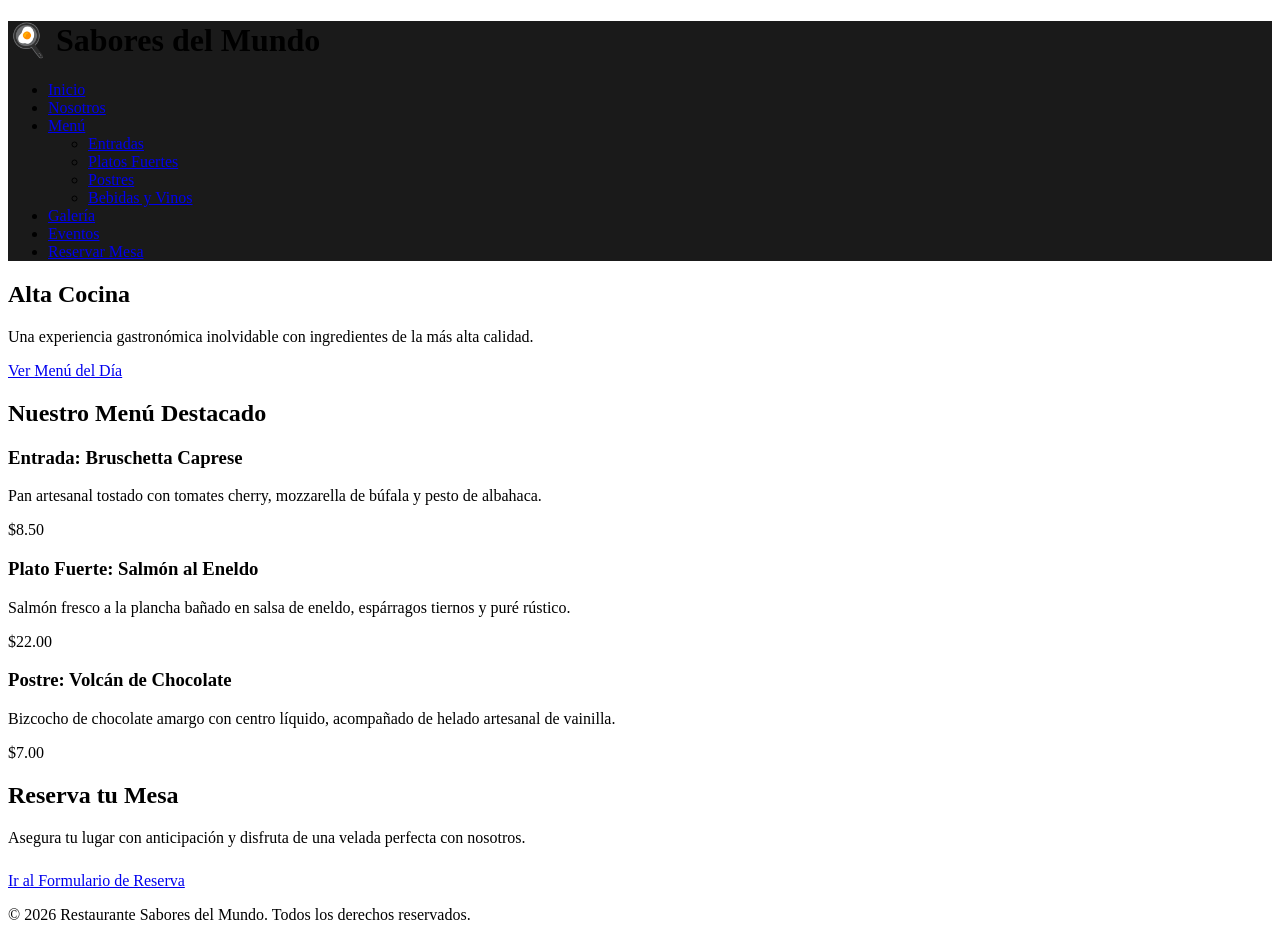
==== index.html @ 0b6a86f9 "agregar css para la parte de los html personalizador" ====
<!DOCTYPE html>
<html lang="es">
<head>
    <meta charset="UTF-8">
    <meta name="viewport" content="width=device-width, initial-scale=1.0">
    <title>Inicio - Sabores del Mundo</title>
    <link rel="stylesheet" href="css/global.css">
    <link rel="stylesheet" href="css/index.css">
</head>
<body>

    <header>
        <div class="logo">
            <h1>🍳 Sabores del Mundo</h1>
        </div>
        <nav>
            <ul>
                <li><a href="index.html" class="active">Inicio</a></li>
                <li><a href="sobre_el_restaurante.html">Nosotros</a></li>
                <li>
                    <a href="menu.html">Menú</a>
                    <ul class="submenu">
                        <li><a href="menu.html#entradas">Entradas</a></li>
                        <li><a href="menu.html#fondos">Platos Fuertes</a></li>
                        <li><a href="menu.html#postres">Postres</a></li>
                        <li><a href="menu.html#bebidas">Bebidas y Vinos</a></li>
                    </ul>
                </li>
                <li><a href="galeria.html">Galería</a></li>
                <li><a href="eventos.html">Eventos</a></li>
                <li><a href="contacto.html" class="btn-nav">Reservar Mesa</a></li>
            </ul>
        </nav>
    </header>

    <section id="inicio" class="hero">
        <div class="hero-content">
            <h2>Alta Cocina en tu Mesa</h2>
            <p>Una experiencia gastronómica inolvidable con ingredientes de la más alta calidad.</p>
            <a href="menu.html" class="btn">Ver Menú del Día</a>
        </div>
    </section>

    <section id="menu" class="menu-section">
        <h2>Nuestro Menú Destacado</h2>
        <div class="menu-container">
            
            <div class="menu-item revelar">
                <h3>Entrada: Bruschetta Caprese</h3>
                <p>Pan artesanal tostado con tomates cherry, mozzarella de búfala y pesto de albahaca.</p>
                <span class="precio">$8.50</span>
            </div>

            <div class="menu-item revelar">
                <h3>Plato Fuerte: Salmón al Eneldo</h3>
                <p>Salmón fresco a la plancha bañado en salsa de eneldo, espárragos tiernos y puré rústico.</p>
                <span class="precio">$22.00</span>
            </div>

            <div class="menu-item revelar">
                <h3>Postre: Volcán de Chocolate</h3>
                <p>Bizcocho de chocolate amargo con centro líquido, acompañado de helado artesanal de vainilla.</p>
                <span class="precio">$7.00</span>
            </div>

        </div>
    </section>

    <section id="contacto-seccion" class="contact-section revelar">
        <h2>Reserva tu Mesa</h2>
        <p style="margin-bottom: 25px;">Asegura tu lugar con anticipación y disfruta de una velada perfecta con nosotros.</p>
        <a href="contacto.html" class="btn">Ir al Formulario de Reserva</a>
    </section>

    <footer>
        <p>&copy; 2026 Restaurante Sabores del Mundo. Todos los derechos reservados.</p>
    </footer>

    <script src="js/script.js"></script>

</body>
</html>
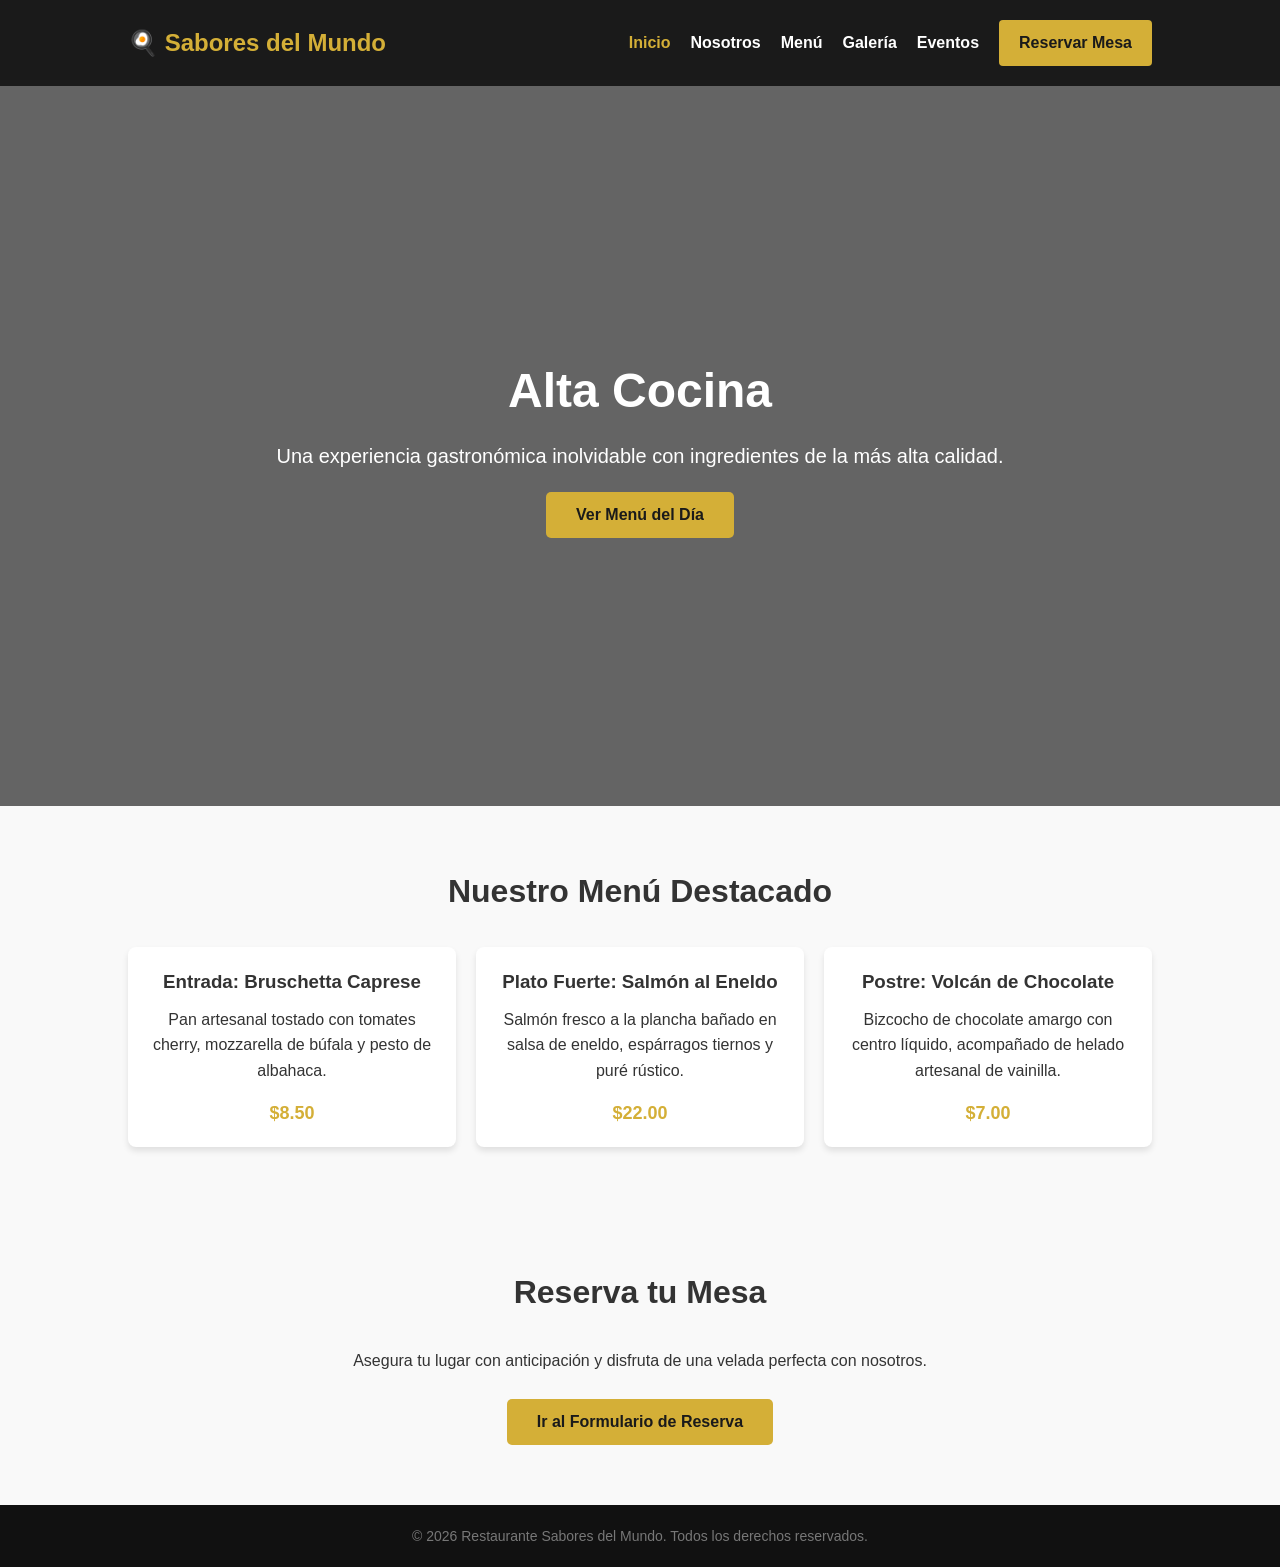
==== commit f70153ed: "agregar css A CSS" ====
--- a/index.html
+++ b/index.html
@@ -4,8 +4,8 @@
     <meta charset="UTF-8">
     <meta name="viewport" content="width=device-width, initial-scale=1.0">
     <title>Inicio - Sabores del Mundo</title>
-    <link rel="stylesheet" href="css/global.css">
-    <link rel="stylesheet" href="css/index.css">
+    <link rel="stylesheet" href="CSS/global.css">
+    <link rel="stylesheet" href="CSS/index.css">
 </head>
 <body>
 
--- a/CSS/global.css
+++ b/CSS/global.css
@@ -0,0 +1,144 @@
+/* ==========================================================================
+   ESTILOS GLOBALES - COMPARTIDOS POR TODAS LAS PÁGINAS
+   ========================================================================== */
+* {
+    margin: 0;
+    padding: 0;
+    box-sizing: border-box;
+    font-family: 'Segoe UI', Tahoma, Geneva, Verdana, sans-serif;
+    scroll-behavior: smooth;
+}
+
+body {
+    background-color: #f9f9f9;
+    color: #333;
+    line-height: 1.6;
+}
+
+/* --- ENCABEZADO Y BARRA DE NAVEGACIÓN --- */
+header {
+    background-color: #1a1a1a;
+    color: #fff;
+    display: flex;
+    justify-content: space-between;
+    align-items: center;
+    padding: 20px 10%;
+    position: sticky;
+    top: 0;
+    z-index: 1000;
+}
+
+header .logo h1 {
+    font-size: 24px;
+    color: #d4af37; /* Dorado Premium */
+}
+
+nav > ul {
+    display: flex;
+    list-style: none;
+    align-items: center;
+}
+
+nav > ul > li {
+    margin-left: 20px;
+    position: relative;
+}
+
+nav ul li a {
+    color: #fff;
+    text-decoration: none;
+    font-weight: 600;
+    white-space: nowrap;
+    transition: color 0.3s;
+}
+
+nav ul li a:hover, 
+nav ul li a.active {
+    color: #d4af37;
+}
+
+/* Botón de Reserva en el Menú */
+nav ul li a.btn-nav {
+    background-color: #d4af37;
+    color: #1a1a1a;
+    padding: 10px 20px;
+    border-radius: 4px;
+    font-weight: bold;
+    display: inline-block;
+    transition: background 0.3s, color 0.3s;
+}
+
+nav ul li a.btn-nav:hover {
+    background-color: #fff;
+    color: #1a1a1a;
+}
+
+/* --- SUBMENÚ DESPLEGABLE --- */
+nav ul .submenu {
+    display: none;
+    position: absolute;
+    background-color: #1a1a1a;
+    top: 100%;
+    left: 0;
+    width: 200px;
+    flex-direction: column;
+    list-style: none;
+    padding: 10px 0;
+    border-top: 2px solid #d4af37;
+    box-shadow: 0 4px 8px rgba(0,0,0,0.3);
+}
+
+nav ul .submenu li {
+    margin: 0;
+    padding: 8px 20px;
+}
+
+nav ul .submenu li a {
+    font-size: 15px;
+    font-weight: normal;
+}
+
+nav ul li:hover .submenu {
+    display: flex;
+}
+
+/* --- BOTÓN ESTÁNDAR DEL SITIO --- */
+.btn {
+    display: inline-block;
+    background-color: #d4af37;
+    color: #1a1a1a;
+    padding: 10px 30px;
+    border: none;
+    border-radius: 5px;
+    text-decoration: none;
+    font-weight: bold;
+    cursor: pointer;
+    transition: background 0.3s, transform 0.2s;
+}
+
+.btn:hover {
+    background-color: #fff;
+    transform: scale(1.03);
+}
+
+/* --- PIE DE PÁGINA (FOOTER) --- */
+footer {
+    background-color: #111;
+    color: #777;
+    text-align: center;
+    padding: 20px;
+    font-size: 14px;
+    margin-top: auto;
+}
+
+/* --- EFECTO JAVASCRIPT SCROLL REVEAL --- */
+.revelar {
+    opacity: 0;
+    transform: translateY(40px);
+    transition: opacity 0.8s ease, transform 0.8s ease;
+}
+
+.revelar.activo {
+    opacity: 1;
+    transform: translateY(0);
+}
--- a/CSS/index.css
+++ b/CSS/index.css
@@ -0,0 +1,65 @@
+/* --- SECCIÓN HERO (BIENVENIDA) --- */
+.hero {
+    background: linear-gradient(rgba(0, 0, 0, 0.6), rgba(0, 0, 0, 0.6)), url('https://images.unsplash.com/photo-1517248135467-4c7edcad34c4?q=80&w=1200') no-repeat center center/cover;
+    height: 80vh;
+    display: flex;
+    justify-content: center;
+    align-items: center;
+    text-align: center;
+    color: #fff;
+    padding: 0 10%;
+}
+
+.hero-content h2 {
+    font-size: 48px;
+    margin-bottom: 10px;
+    min-height: 60px; /* Evita parpadeos en el efecto máquina de escribir */
+}
+
+.hero-content p {
+    font-size: 20px;
+    margin-bottom: 20px;
+}
+
+/* --- SECCIONES DE CONTENIDO --- */
+.menu-section, .contact-section {
+    padding: 60px 10%;
+    text-align: center;
+}
+
+.menu-section h2, .contact-section h2 {
+    font-size: 32px;
+    margin-bottom: 30px;
+}
+
+/* --- GRILLA DE RECOMENDADOS --- */
+.menu-container {
+    display: grid;
+    grid-template-columns: repeat(auto-fit, minmax(280px, 1fr));
+    gap: 20px;
+}
+
+.menu-item {
+    background-color: #fff;
+    padding: 20px;
+    border-radius: 8px;
+    box-shadow: 0 4px 6px rgba(0,0,0,0.1);
+    transition: transform 0.3s, box-shadow 0.3s;
+}
+
+.menu-item:hover {
+    transform: translateY(-5px);
+    box-shadow: 0 8px 15px rgba(0,0,0,0.15);
+}
+
+.menu-item h3 {
+    margin-bottom: 10px;
+}
+
+.menu-item .precio {
+    display: block;
+    margin-top: 15px;
+    font-weight: bold;
+    color: #d4af37;
+    font-size: 18px;
+}
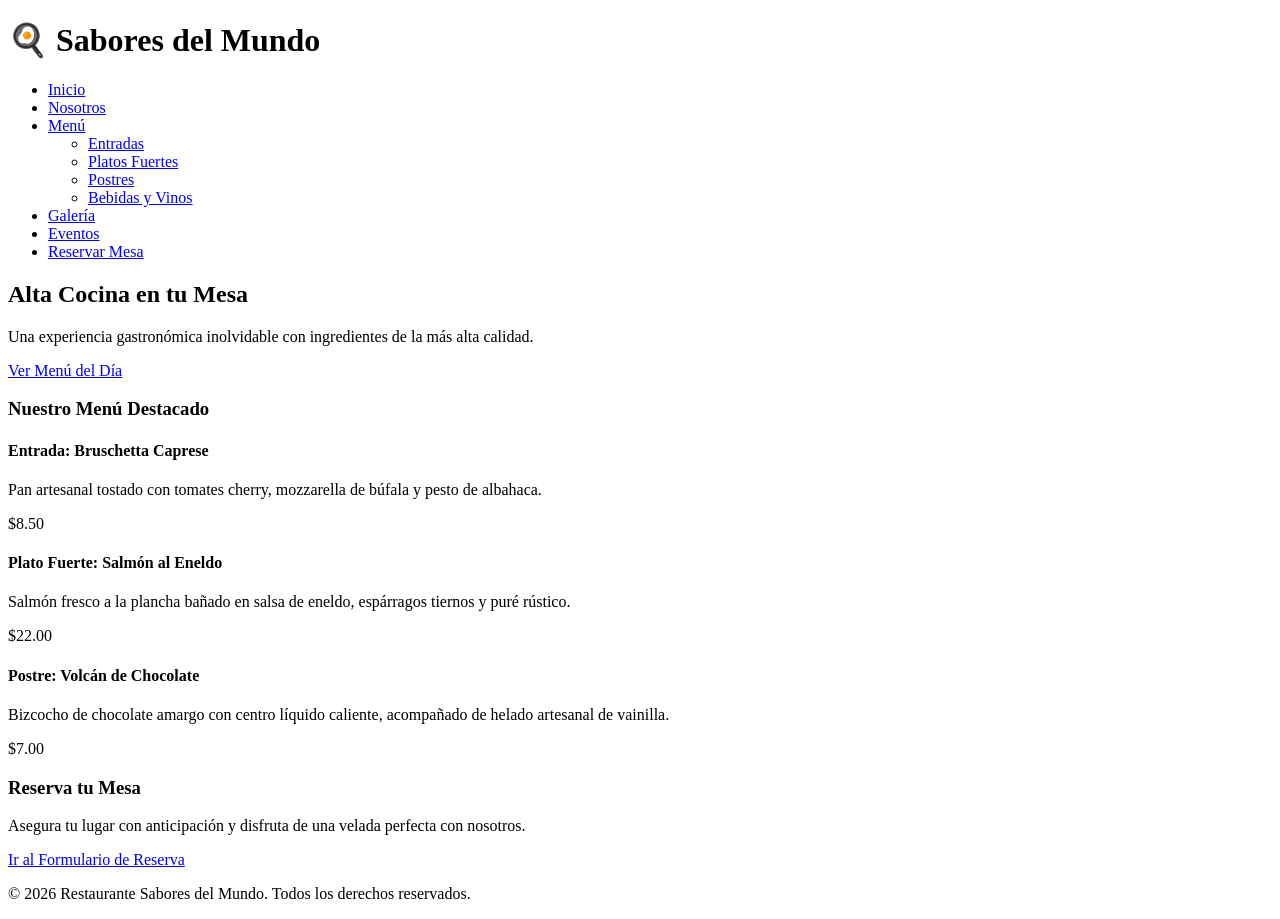
==== commit cff4635f: "intregar el php y agregar y solucionar el php" ====
--- a/index.html
+++ b/index.html
@@ -4,8 +4,8 @@
     <meta charset="UTF-8">
     <meta name="viewport" content="width=device-width, initial-scale=1.0">
     <title>Inicio - Sabores del Mundo</title>
-    <link rel="stylesheet" href="CSS/global.css">
-    <link rel="stylesheet" href="CSS/index.css">
+    <link rel="stylesheet" href="css/global.css">
+    <link rel="stylesheet" href="css/index.css">
 </head>
 <body>
 
@@ -33,43 +33,40 @@
         </nav>
     </header>
 
-    <section id="inicio" class="hero">
-        <div class="hero-content">
-            <h2>Alta Cocina en tu Mesa</h2>
-            <p>Una experiencia gastronómica inolvidable con ingredientes de la más alta calidad.</p>
-            <a href="menu.html" class="btn">Ver Menú del Día</a>
-        </div>
+    <section class="hero">
+        <h2>Alta Cocina en tu Mesa</h2>
+        <p>Una experiencia gastronómica inolvidable con ingredientes de la más alta calidad.</p>
+        <a href="menu.html" class="btn-hero">Ver Menú del Día</a>
     </section>
 
-    <section id="menu" class="menu-section">
-        <h2>Nuestro Menú Destacado</h2>
-        <div class="menu-container">
-            
-            <div class="menu-item revelar">
-                <h3>Entrada: Bruschetta Caprese</h3>
+    <section class="menu-destacado-section">
+        <h3>Nuestro Menú Destacado</h3>
+        
+        <div class="destacados-container">
+            <div class="card-destacado">
+                <h4>Entrada: Bruschetta Caprese</h4>
                 <p>Pan artesanal tostado con tomates cherry, mozzarella de búfala y pesto de albahaca.</p>
                 <span class="precio">$8.50</span>
             </div>
 
-            <div class="menu-item revelar">
-                <h3>Plato Fuerte: Salmón al Eneldo</h3>
+            <div class="card-destacado">
+                <h4>Plato Fuerte: Salmón al Eneldo</h4>
                 <p>Salmón fresco a la plancha bañado en salsa de eneldo, espárragos tiernos y puré rústico.</p>
                 <span class="precio">$22.00</span>
             </div>
 
-            <div class="menu-item revelar">
-                <h3>Postre: Volcán de Chocolate</h3>
-                <p>Bizcocho de chocolate amargo con centro líquido, acompañado de helado artesanal de vainilla.</p>
+            <div class="card-destacado">
+                <h4>Postre: Volcán de Chocolate</h4>
+                <p>Bizcocho de chocolate amargo con centro líquido caliente, acompañado de helado artesanal de vainilla.</p>
                 <span class="precio">$7.00</span>
             </div>
-
         </div>
     </section>
 
-    <section id="contacto-seccion" class="contact-section revelar">
-        <h2>Reserva tu Mesa</h2>
-        <p style="margin-bottom: 25px;">Asegura tu lugar con anticipación y disfruta de una velada perfecta con nosotros.</p>
-        <a href="contacto.html" class="btn">Ir al Formulario de Reserva</a>
+    <section class="reserva-callout">
+        <h3>Reserva tu Mesa</h3>
+        <p>Asegura tu lugar con anticipación y disfruta de una velada perfecta con nosotros.</p>
+        <a href="contacto.html" class="btn-reserva-index">Ir al Formulario de Reserva</a>
     </section>
 
     <footer>
@@ -77,6 +74,5 @@
     </footer>
 
     <script src="js/script.js"></script>
-
 </body>
 </html>
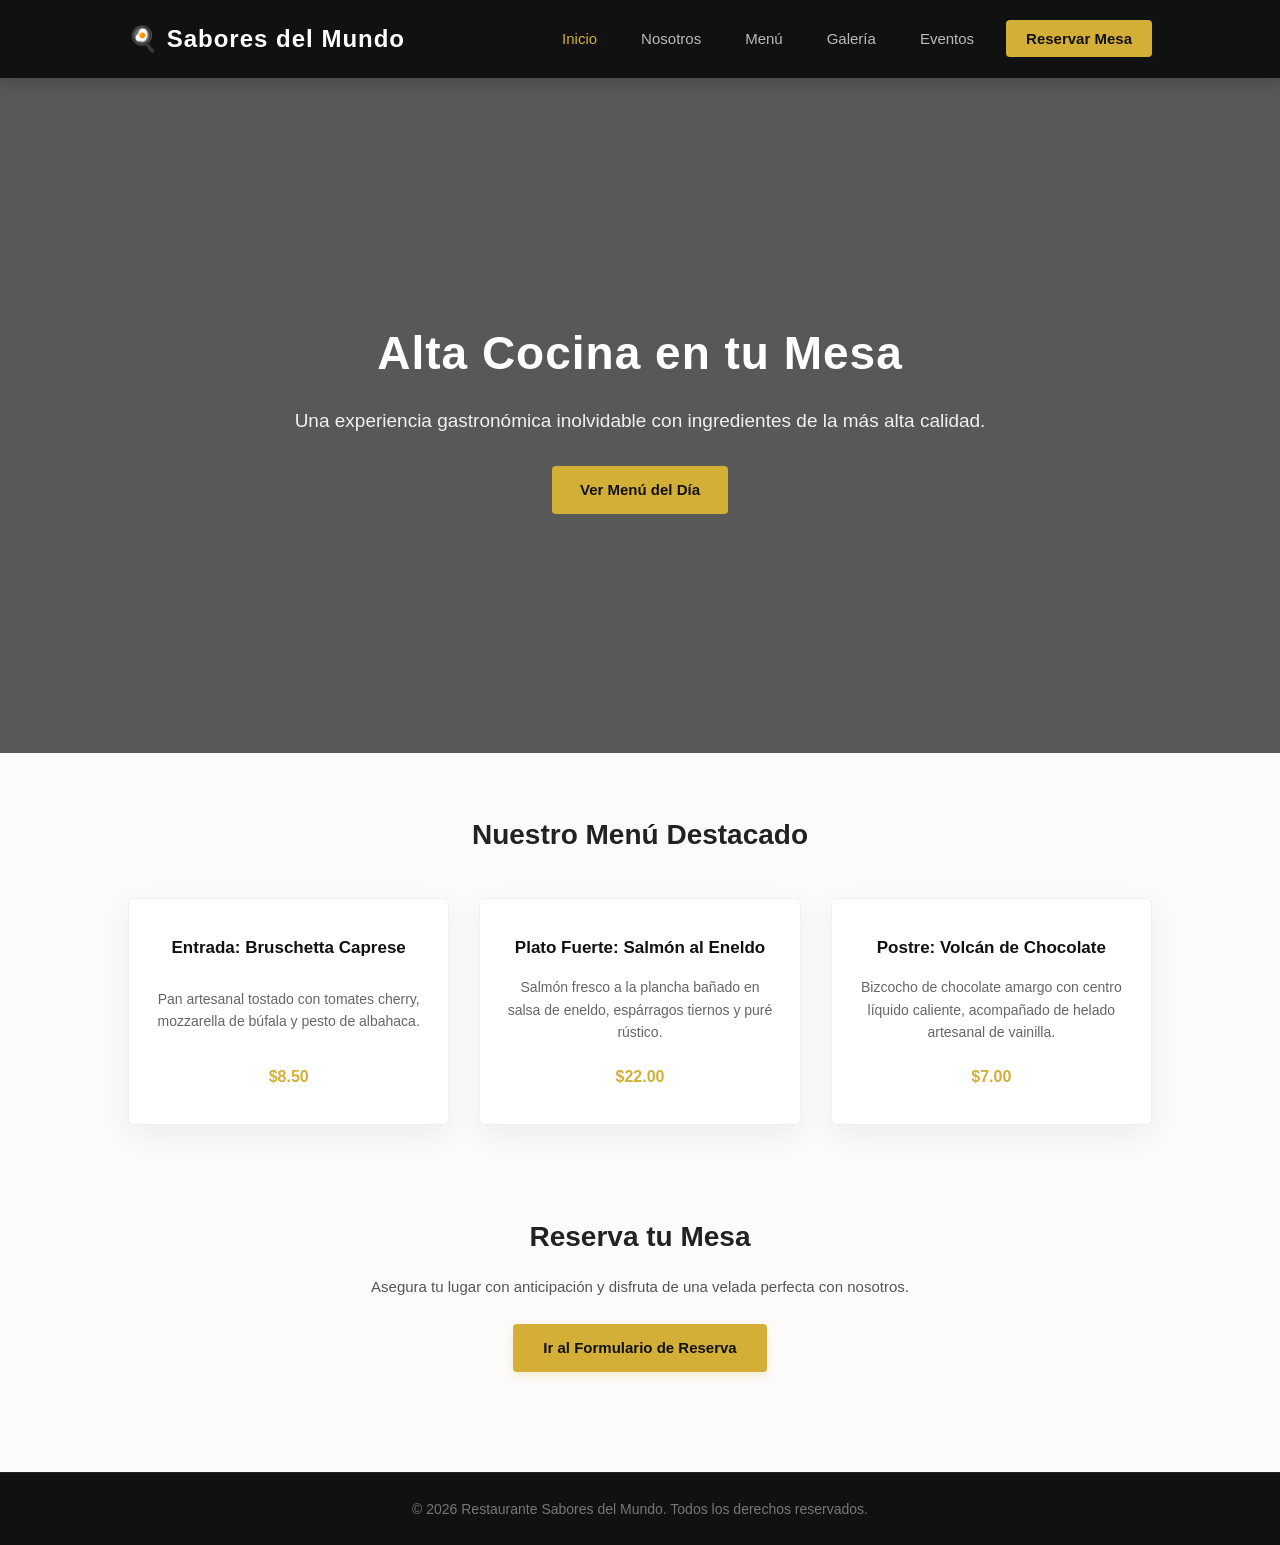
==== commit 16b963b5: "CORREGIR EL css a CSS" ====
--- a/index.html
+++ b/index.html
@@ -4,8 +4,8 @@
     <meta charset="UTF-8">
     <meta name="viewport" content="width=device-width, initial-scale=1.0">
     <title>Inicio - Sabores del Mundo</title>
-    <link rel="stylesheet" href="css/global.css">
-    <link rel="stylesheet" href="css/index.css">
+    <link rel="stylesheet" href="CSS/global.css">
+    <link rel="stylesheet" href="CSS/index.css">
 </head>
 <body>
 
--- a/CSS/global.css
+++ b/CSS/global.css
@@ -0,0 +1,107 @@
+* {
+    margin: 0;
+    padding: 0;
+    box-sizing: border-box;
+    font-family: 'Segoe UI', Tahoma, Geneva, Verdana, sans-serif;
+}
+
+body {
+    background-color: #fcfbfa;
+    color: #2b2b2b;
+    line-height: 1.6;
+}
+
+/* --- ENCABEZADO --- */
+header {
+    background-color: #111111;
+    color: #ffffff;
+    display: flex;
+    justify-content: space-between;
+    align-items: center;
+    padding: 20px 10%;
+    position: sticky;
+    top: 0;
+    z-index: 1000;
+    box-shadow: 0 4px 15px rgba(0,0,0,0.2);
+}
+
+header .logo h1 {
+    font-size: 24px;
+    letter-spacing: 1px;
+    color: #ffffff;
+}
+
+/* --- MENÚ DE NAVEGACIÓN --- */
+nav ul {
+    list-style: none;
+    display: flex;
+    align-items: center;
+    gap: 20px;
+}
+
+nav ul li {
+    position: relative;
+}
+
+nav ul li a {
+    color: #bbbbbb;
+    text-decoration: none;
+    font-size: 15px;
+    font-weight: 500;
+    padding: 8px 12px;
+    transition: color 0.3s ease;
+}
+
+nav ul li a:hover, 
+nav ul li a.active {
+    color: #d4af37;
+}
+
+/* --- SUBMENÚ DESPLEGABLE --- */
+nav ul li .submenu {
+    display: none;
+    position: absolute;
+    top: 100%;
+    left: 0;
+    background-color: #111111;
+    min-width: 180px;
+    padding: 10px 0;
+    border-radius: 0 0 4px 4px;
+    box-shadow: 0 4px 12px rgba(0,0,0,0.3);
+}
+
+nav ul li .submenu li a {
+    display: block;
+    padding: 8px 20px;
+    font-size: 14px;
+}
+
+nav ul li:hover .submenu {
+    display: block;
+}
+
+/* --- BOTÓN DE RESERVA (NAV) --- */
+.btn-nav {
+    background-color: #d4af37;
+    color: #111111 !important;
+    font-weight: bold !important;
+    border-radius: 4px;
+    padding: 10px 20px !important;
+    transition: all 0.3s ease !important;
+}
+
+.btn-nav:hover {
+    background-color: #ffffff;
+    color: #111111 !important;
+}
+
+/* --- PIE DE PÁGINA --- */
+footer {
+    background-color: #111111;
+    color: #777777;
+    text-align: center;
+    padding: 25px;
+    font-size: 14px;
+    margin-top: 50px;
+    border-top: 1px solid #222222;
+}
--- a/CSS/index.css
+++ b/CSS/index.css
@@ -0,0 +1,148 @@
+/* ==========================================================================
+   ESTILOS ESPECÍFICOS DE LA PÁGINA DE INICIO (index.css)
+   ========================================================================== */
+
+/* --- SECCIÓN PORTADA (HERO) --- */
+.hero {
+    background-image: linear-gradient(rgba(0, 0, 0, 0.65), rgba(0, 0, 0, 0.65)), 
+                      url('https://images.unsplash.com/photo-1517248135467-4c7edcad34c4?q=80&w=1200'); /* Imagen de fondo elegante */
+    background-size: cover;
+    background-position: center;
+    min-height: 75vh;
+    display: flex;
+    flex-direction: column;
+    justify-content: center;
+    align-items: center;
+    text-align: center;
+    color: #ffffff;
+    padding: 0 20px;
+}
+
+.hero h2 {
+    font-size: 46px;
+    font-weight: 700;
+    margin-bottom: 15px;
+    letter-spacing: 1px;
+}
+
+.hero p {
+    font-size: 19px;
+    max-width: 700px;
+    margin-bottom: 30px;
+    color: #f0f0f0;
+}
+
+/* Botón "Ver Menú del Día" */
+.btn-hero {
+    background-color: #d4af37;
+    color: #111111;
+    text-decoration: none;
+    padding: 12px 28px;
+    font-weight: bold;
+    border-radius: 4px;
+    font-size: 15px;
+    transition: background-color 0.3s ease;
+}
+
+.btn-hero:hover {
+    background-color: #ffffff;
+}
+
+/* --- SECCIÓN MENÚ DESTACADO --- */
+.menu-destacado-section {
+    padding: 60px 10% 40px 10%;
+    text-align: center;
+}
+
+.menu-destacado-section h3 {
+    font-size: 28px;
+    color: #222;
+    margin-bottom: 40px;
+    position: relative;
+}
+
+/* Contenedor en fila para las 3 tarjetas */
+.destacados-container {
+    display: flex;
+    justify-content: center;
+    gap: 30px;
+    flex-wrap: wrap;
+}
+
+/* Tarjetas Blancas con Sombra */
+.card-destacado {
+    background-color: #ffffff;
+    border-radius: 6px;
+    padding: 35px 25px;
+    flex: 1;
+    min-width: 280px;
+    max-width: 360px;
+    box-shadow: 0 10px 30px rgba(0, 0, 0, 0.06);
+    border: 1px solid #f0f0f0;
+    display: flex;
+    flex-direction: column;
+    justify-content: space-between;
+    transition: transform 0.3s ease;
+}
+
+.card-destacado:hover {
+    transform: translateY(-5px);
+}
+
+.card-destacado h4 {
+    font-size: 17px;
+    color: #111111;
+    margin-bottom: 15px;
+    font-weight: 700;
+}
+
+.card-destacado p {
+    font-size: 14px;
+    color: #666666;
+    line-height: 1.6;
+    margin-bottom: 20px;
+}
+
+.card-destacado .precio {
+    font-size: 16px;
+    color: #d4af37;
+    font-weight: bold;
+}
+
+/* --- SECCIÓN LLAMADO A RESERVA --- */
+.reserva-callout {
+    padding: 50px 20px;
+    text-align: center;
+    background-color: #fcfbfa;
+}
+
+.reserva-callout h3 {
+    font-size: 28px;
+    color: #222;
+    margin-bottom: 15px;
+}
+
+.reserva-callout p {
+    font-size: 15px;
+    color: #555;
+    margin-bottom: 25px;
+}
+
+/* Botón "Ir al Formulario de Reserva" */
+.btn-reserva-index {
+    display: inline-block;
+    background-color: #d4af37;
+    color: #111111;
+    text-decoration: none;
+    padding: 12px 30px;
+    font-weight: bold;
+    border-radius: 4px;
+    font-size: 15px;
+    box-shadow: 0 4px 10px rgba(212, 175, 55, 0.2);
+    transition: background-color 0.3s ease;
+}
+
+.btn-reserva-index:hover {
+    background-color: #111111;
+    color: #ffffff;
+}
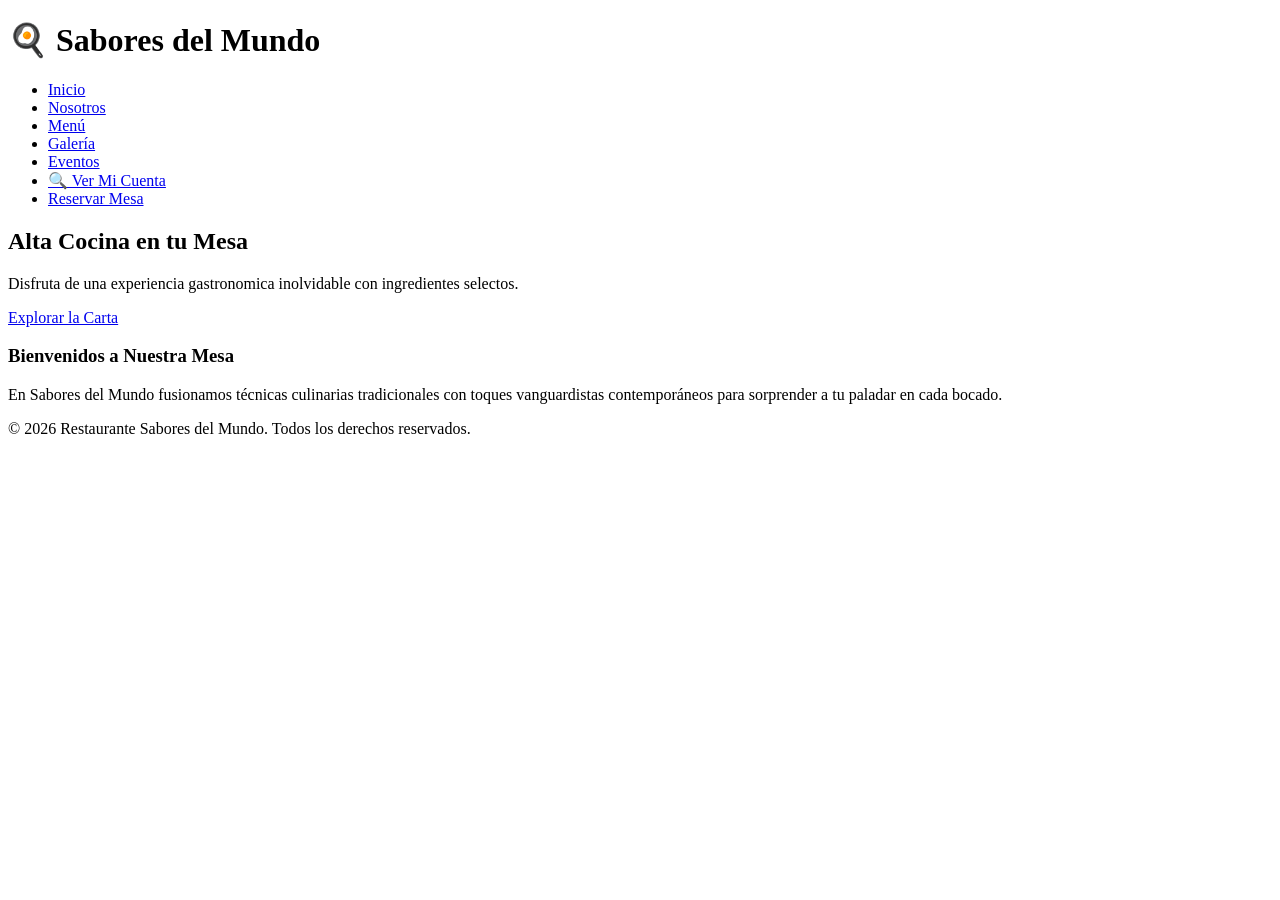
==== commit 9e301c58: "Implementado mas php, recibor y ver cuenta" ====
--- a/index.html
+++ b/index.html
@@ -4,8 +4,8 @@
     <meta charset="UTF-8">
     <meta name="viewport" content="width=device-width, initial-scale=1.0">
     <title>Inicio - Sabores del Mundo</title>
-    <link rel="stylesheet" href="CSS/global.css">
-    <link rel="stylesheet" href="CSS/index.css">
+    <link rel="stylesheet" href="css/global.css">
+    <link rel="stylesheet" href="css/index.css">
 </head>
 <body>
 
@@ -17,62 +17,31 @@
             <ul>
                 <li><a href="index.html" class="active">Inicio</a></li>
                 <li><a href="sobre_el_restaurante.html">Nosotros</a></li>
-                <li>
-                    <a href="menu.html">Menú</a>
-                    <ul class="submenu">
-                        <li><a href="menu.html#entradas">Entradas</a></li>
-                        <li><a href="menu.html#fondos">Platos Fuertes</a></li>
-                        <li><a href="menu.html#postres">Postres</a></li>
-                        <li><a href="menu.html#bebidas">Bebidas y Vinos</a></li>
-                    </ul>
-                </li>
+                <li><a href="menu.html">Menú</a></li>
                 <li><a href="galeria.html">Galería</a></li>
                 <li><a href="eventos.html">Eventos</a></li>
+                <li><a href="consultar_cuenta.html">🔍 Ver Mi Cuenta</a></li>
                 <li><a href="contacto.html" class="btn-nav">Reservar Mesa</a></li>
             </ul>
         </nav>
     </header>
 
-    <section class="hero">
-        <h2>Alta Cocina en tu Mesa</h2>
-        <p>Una experiencia gastronómica inolvidable con ingredientes de la más alta calidad.</p>
-        <a href="menu.html" class="btn-hero">Ver Menú del Día</a>
-    </section>
-
-    <section class="menu-destacado-section">
-        <h3>Nuestro Menú Destacado</h3>
-        
-        <div class="destacados-container">
-            <div class="card-destacado">
-                <h4>Entrada: Bruschetta Caprese</h4>
-                <p>Pan artesanal tostado con tomates cherry, mozzarella de búfala y pesto de albahaca.</p>
-                <span class="precio">$8.50</span>
-            </div>
-
-            <div class="card-destacado">
-                <h4>Plato Fuerte: Salmón al Eneldo</h4>
-                <p>Salmón fresco a la plancha bañado en salsa de eneldo, espárragos tiernos y puré rústico.</p>
-                <span class="precio">$22.00</span>
-            </div>
-
-            <div class="card-destacado">
-                <h4>Postre: Volcán de Chocolate</h4>
-                <p>Bizcocho de chocolate amargo con centro líquido caliente, acompañado de helado artesanal de vainilla.</p>
-                <span class="precio">$7.00</span>
-            </div>
+    <section class="hero-section">
+        <div class="hero-content">
+            <h2>Alta Cocina en tu Mesa</h2>
+            <p>Disfruta de una experiencia gastronomica inolvidable con ingredientes selectos.</p>
+            <a href="menu.html" class="btn-hero">Explorar la Carta</a>
         </div>
     </section>
 
-    <section class="reserva-callout">
-        <h3>Reserva tu Mesa</h3>
-        <p>Asegura tu lugar con anticipación y disfruta de una velada perfecta con nosotros.</p>
-        <a href="contacto.html" class="btn-reserva-index">Ir al Formulario de Reserva</a>
-    </section>
+    <main class="bienvenida-bloque">
+        <h3>Bienvenidos a Nuestra Mesa</h3>
+        <p>En Sabores del Mundo fusionamos técnicas culinarias tradicionales con toques vanguardistas contemporáneos para sorprender a tu paladar en cada bocado.</p>
+    </main>
 
     <footer>
         <p>&copy; 2026 Restaurante Sabores del Mundo. Todos los derechos reservados.</p>
     </footer>
 
-    <script src="js/script.js"></script>
 </body>
 </html>
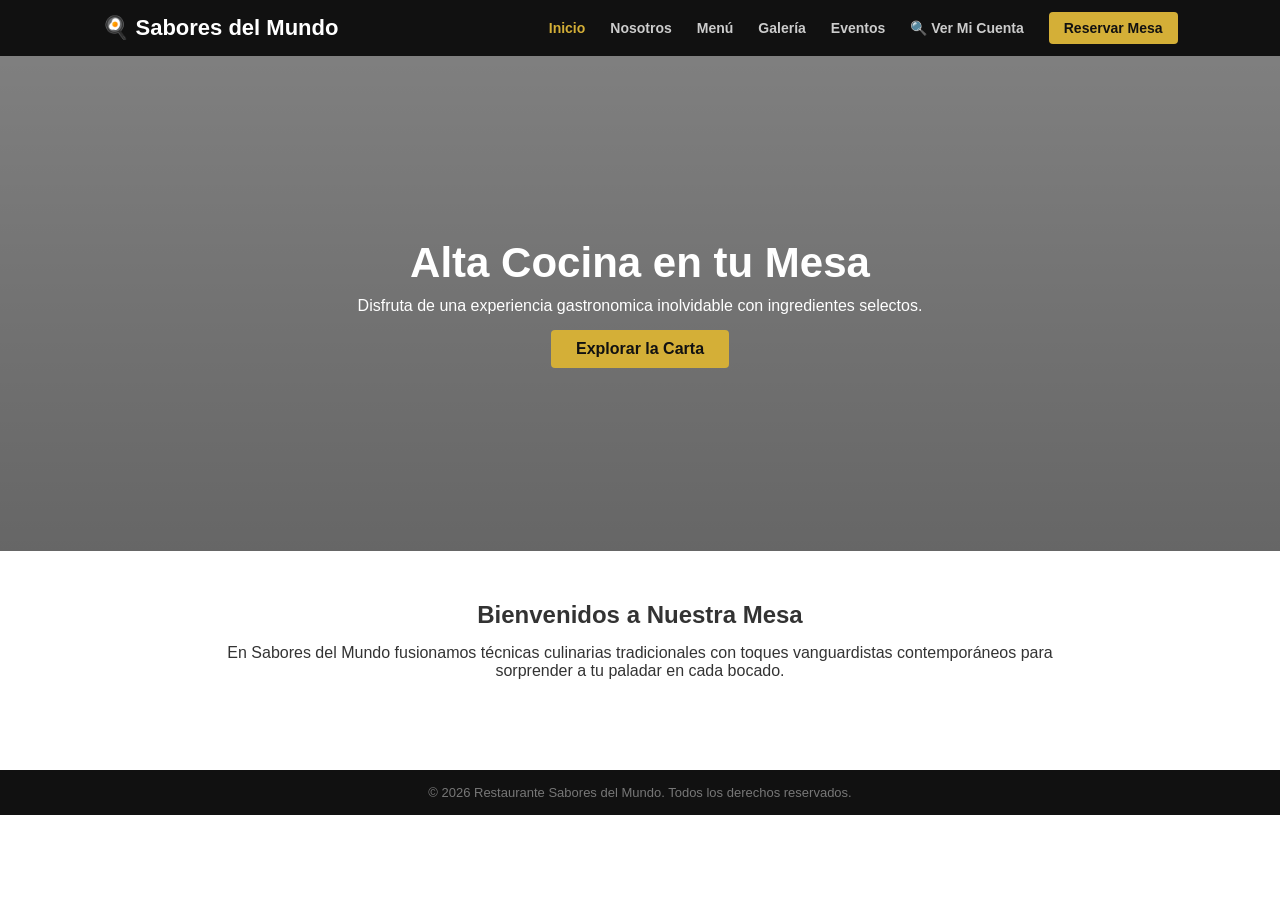
==== commit ad98f4fd: "Implementado mas php, recibor y ver cuenta CSS" ====
--- a/index.html
+++ b/index.html
@@ -4,8 +4,8 @@
     <meta charset="UTF-8">
     <meta name="viewport" content="width=device-width, initial-scale=1.0">
     <title>Inicio - Sabores del Mundo</title>
-    <link rel="stylesheet" href="css/global.css">
-    <link rel="stylesheet" href="css/index.css">
+    <link rel="stylesheet" href="CSS/global.css">
+    <link rel="stylesheet" href="CSS/index.css">
 </head>
 <body>
 
--- a/CSS/global.css
+++ b/CSS/global.css
@@ -0,0 +1,9 @@
+* { margin: 0; padding: 0; box-sizing: border-box; font-family: 'Segoe UI', sans-serif; }
+body { background-color: #ffffff; color: #333; }
+header { background-color: #111; display: flex; justify-content: space-between; align-items: center; padding: 15px 8%; position: sticky; top: 0; z-index: 100; }
+.logo h1 { color: #fff; font-size: 22px; }
+nav ul { list-style: none; display: flex; gap: 25px; }
+nav ul li a { color: #ccc; text-decoration: none; font-size: 14px; font-weight: 600; }
+nav ul li a:hover, nav ul li a.active { color: #d4af37; }
+.btn-nav { background-color: #d4af37; color: #111 !important; padding: 8px 15px; border-radius: 4px; font-weight: bold !important; }
+footer { background: #111; color: #777; text-align: center; padding: 15px; font-size: 13px; margin-top: 40px; }
--- a/CSS/index.css
+++ b/CSS/index.css
@@ -0,0 +1,5 @@
+.hero-section { background: linear-gradient(rgba(0,0,0,0.5), rgba(0,0,0,0.6)), url('https://images.unsplash.com/photo-1517248135467-4c7edcad34c4?q=80&w=1200') no-repeat center/cover; height: 55vh; display: flex; justify-content: center; align-items: center; color: white; text-align: center; }
+.hero-content h2 { font-size: 42px; margin-bottom: 10px; }
+.btn-hero { display: inline-block; background-color: #d4af37; color: #111; padding: 10px 25px; text-decoration: none; font-weight: bold; border-radius: 4px; margin-top: 15px; }
+.bienvenida-bloque { padding: 50px 15%; text-align: center; }
+.bienvenida-bloque h3 { margin-bottom: 15px; font-size: 24px; }
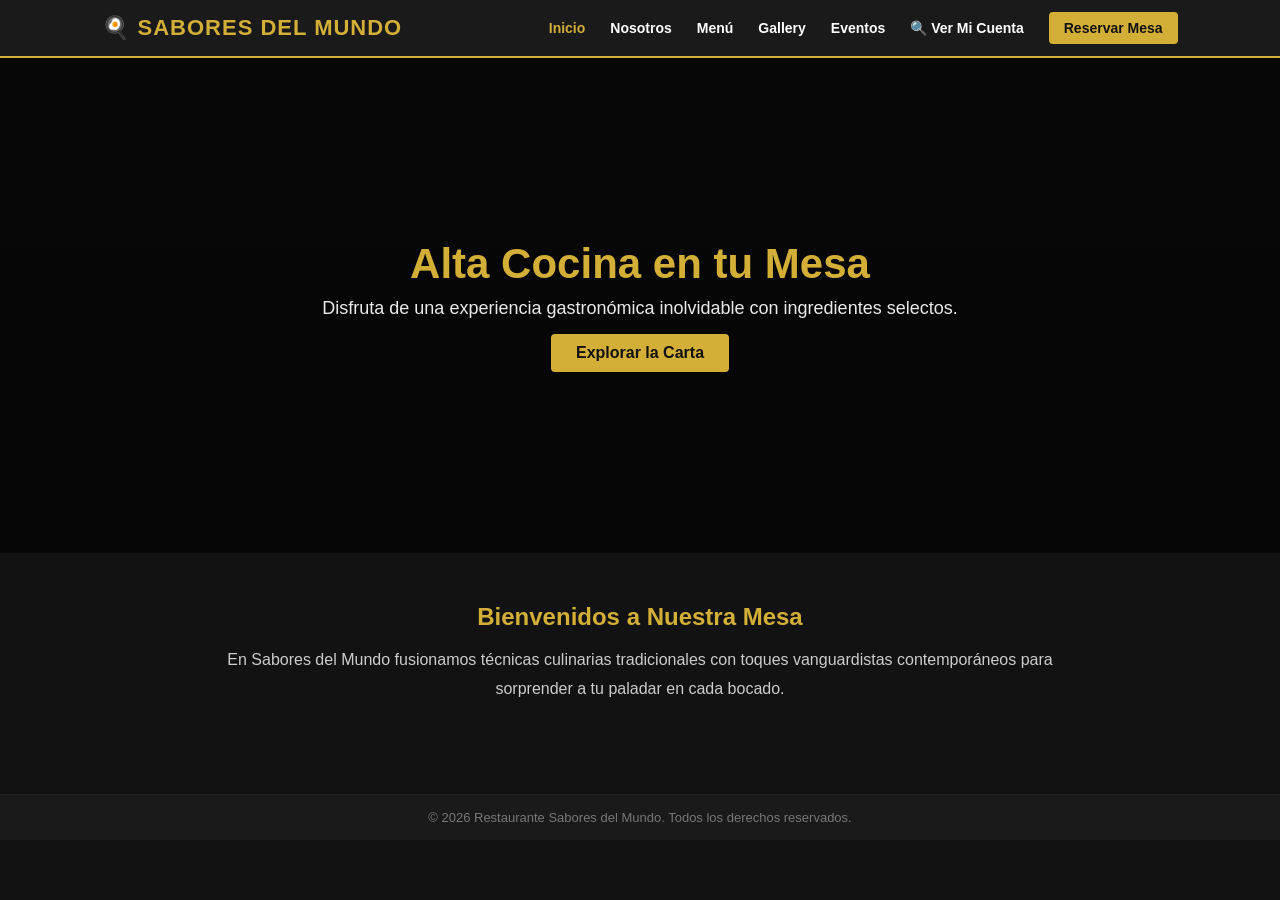
==== commit 9af23a80: "actular los php" ====
--- a/index.html
+++ b/index.html
@@ -18,7 +18,7 @@
                 <li><a href="index.html" class="active">Inicio</a></li>
                 <li><a href="sobre_el_restaurante.html">Nosotros</a></li>
                 <li><a href="menu.html">Menú</a></li>
-                <li><a href="galeria.html">Galería</a></li>
+                <li><a href="galeria.html">Gallery</a></li>
                 <li><a href="eventos.html">Eventos</a></li>
                 <li><a href="consultar_cuenta.html">🔍 Ver Mi Cuenta</a></li>
                 <li><a href="contacto.html" class="btn-nav">Reservar Mesa</a></li>
@@ -29,7 +29,7 @@
     <section class="hero-section">
         <div class="hero-content">
             <h2>Alta Cocina en tu Mesa</h2>
-            <p>Disfruta de una experiencia gastronomica inolvidable con ingredientes selectos.</p>
+            <p>Disfruta de una experiencia gastronómica inolvidable con ingredientes selectos.</p>
             <a href="menu.html" class="btn-hero">Explorar la Carta</a>
         </div>
     </section>
--- a/CSS/global.css
+++ b/CSS/global.css
@@ -1,9 +1,75 @@
-* { margin: 0; padding: 0; box-sizing: border-box; font-family: 'Segoe UI', sans-serif; }
-body { background-color: #ffffff; color: #333; }
-header { background-color: #111; display: flex; justify-content: space-between; align-items: center; padding: 15px 8%; position: sticky; top: 0; z-index: 100; }
-.logo h1 { color: #fff; font-size: 22px; }
-nav ul { list-style: none; display: flex; gap: 25px; }
-nav ul li a { color: #ccc; text-decoration: none; font-size: 14px; font-weight: 600; }
-nav ul li a:hover, nav ul li a.active { color: #d4af37; }
-.btn-nav { background-color: #d4af37; color: #111 !important; padding: 8px 15px; border-radius: 4px; font-weight: bold !important; }
-footer { background: #111; color: #777; text-align: center; padding: 15px; font-size: 13px; margin-top: 40px; }+* { 
+    margin: 0; 
+    padding: 0; 
+    box-sizing: border-box; 
+    font-family: 'Segoe UI', Arial, sans-serif; 
+}
+
+body { 
+    background-color: #121212; 
+    color: #ffffff; 
+}
+
+/* ENCABEZADO Y NAVBAR GENERAL */
+header { 
+    background-color: #1a1a1a; 
+    display: flex; 
+    justify-content: space-between; 
+    align-items: center; 
+    padding: 15px 8%; 
+    position: sticky; 
+    top: 0; 
+    z-index: 100; 
+    border-bottom: 2px solid #d4af37;
+}
+
+.logo h1 { 
+    color: #d4af37; 
+    font-size: 22px; 
+    text-transform: uppercase;
+    letter-spacing: 1px;
+}
+
+nav ul { 
+    list-style: none; 
+    display: flex; 
+    gap: 25px; 
+    align-items: center;
+}
+
+nav ul li a { 
+    color: #ffffff; 
+    text-decoration: none; 
+    font-size: 14px; 
+    font-weight: 600; 
+    transition: color 0.3s ease;
+}
+
+nav ul li a:hover, nav ul li a.active { 
+    color: #d4af37; 
+}
+
+/* BOTÓN RESEVAR MESA EN EL NAV */
+.btn-nav { 
+    background-color: #d4af37; 
+    color: #111111 !important; 
+    padding: 8px 15px; 
+    border-radius: 4px; 
+    font-weight: bold !important; 
+    transition: background-color 0.3s ease;
+}
+
+.btn-nav:hover {
+    background-color: #bfa030;
+}
+
+/* PIE DE PÁGINA */
+footer { 
+    background: #1a1a1a; 
+    color: #777777; 
+    text-align: center; 
+    padding: 15px; 
+    font-size: 13px; 
+    margin-top: 40px; 
+    border-top: 1px solid #222;
+}
--- a/CSS/index.css
+++ b/CSS/index.css
@@ -1,5 +1,52 @@
-.hero-section { background: linear-gradient(rgba(0,0,0,0.5), rgba(0,0,0,0.6)), url('https://images.unsplash.com/photo-1517248135467-4c7edcad34c4?q=80&w=1200') no-repeat center/cover; height: 55vh; display: flex; justify-content: center; align-items: center; color: white; text-align: center; }
-.hero-content h2 { font-size: 42px; margin-bottom: 10px; }
-.btn-hero { display: inline-block; background-color: #d4af37; color: #111; padding: 10px 25px; text-decoration: none; font-weight: bold; border-radius: 4px; margin-top: 15px; }
-.bienvenida-bloque { padding: 50px 15%; text-align: center; }
-.bienvenida-bloque h3 { margin-bottom: 15px; font-size: 24px; }+.hero-section { 
+    background: linear-gradient(rgba(0,0,0,0.6), rgba(0,0,0,0.7)), url('https://images.unsplash.com/photo-1517248135467-4c7edcad34c4?q=80&w=1200') no-repeat center/cover; 
+    height: 55vh; 
+    display: flex; 
+    justify-content: center; 
+    align-items: center; 
+    color: white; 
+    text-align: center; 
+}
+
+.hero-content h2 { 
+    font-size: 42px; 
+    margin-bottom: 10px; 
+    color: #d4af37;
+}
+
+.hero-content p {
+    font-size: 18px;
+    color: #eaeaea;
+}
+
+.btn-hero { 
+    display: inline-block; 
+    background-color: #d4af37; 
+    color: #111; 
+    padding: 10px 25px; 
+    text-decoration: none; 
+    font-weight: bold; 
+    border-radius: 4px; 
+    margin-top: 15px; 
+    transition: background-color 0.3s;
+}
+
+.btn-hero:hover {
+    background-color: #bfa030;
+}
+
+.bienvenida-bloque { 
+    padding: 50px 15%; 
+    text-align: center; 
+}
+
+.bienvenida-bloque h3 { 
+    margin-bottom: 15px; 
+    font-size: 24px; 
+    color: #d4af37;
+}
+
+.bienvenida-bloque p {
+    line-height: 1.8;
+    color: #cccccc;
+}
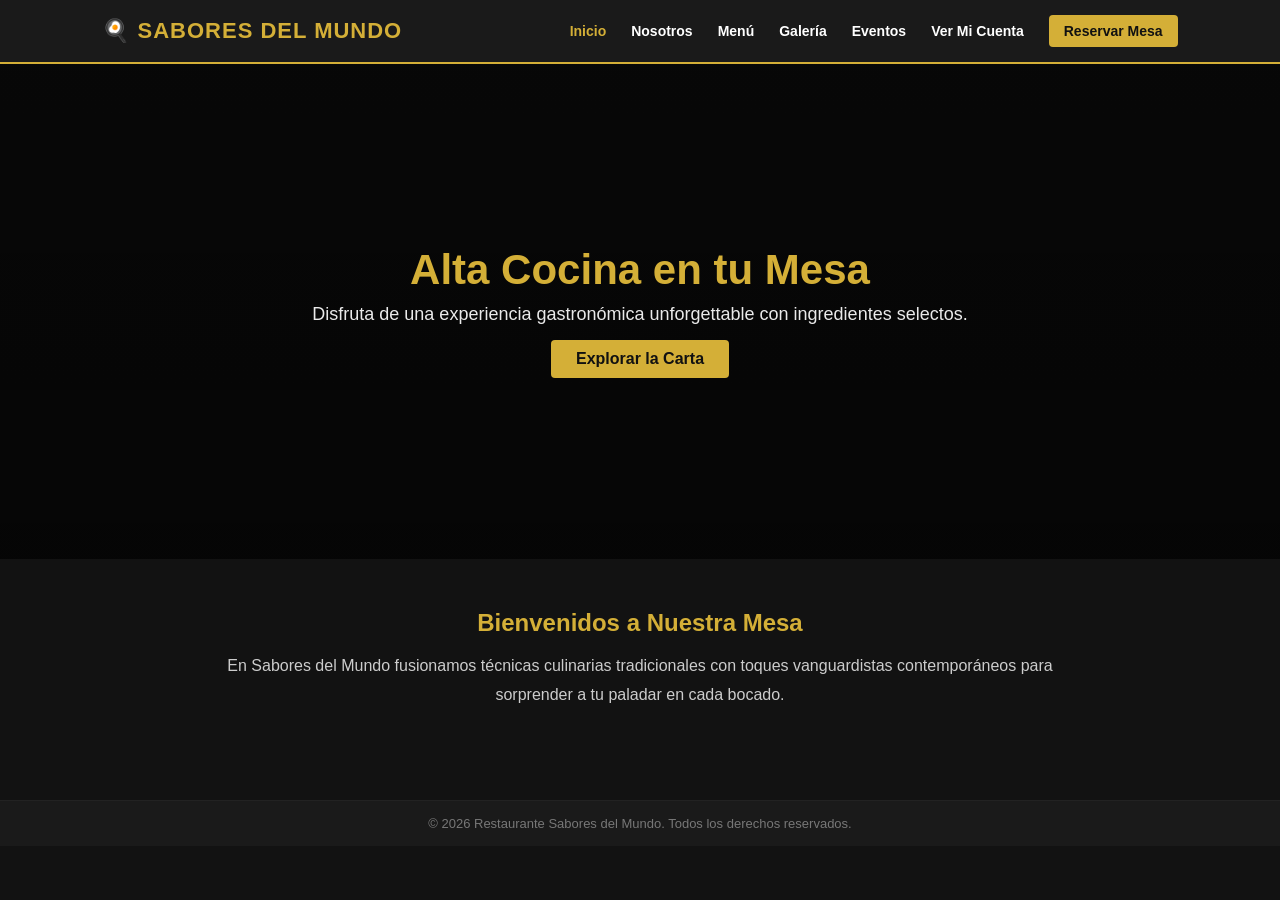
==== commit d742621a: "actualizar el css tipo oscuro" ====
--- a/index.html
+++ b/index.html
@@ -18,9 +18,9 @@
                 <li><a href="index.html" class="active">Inicio</a></li>
                 <li><a href="sobre_el_restaurante.html">Nosotros</a></li>
                 <li><a href="menu.html">Menú</a></li>
-                <li><a href="galeria.html">Gallery</a></li>
+                <li><a href="galeria.html">Galería</a></li>
                 <li><a href="eventos.html">Eventos</a></li>
-                <li><a href="consultar_cuenta.html">🔍 Ver Mi Cuenta</a></li>
+                <li><a href="consultar_cuenta.html">Ver Mi Cuenta</a></li>
                 <li><a href="contacto.html" class="btn-nav">Reservar Mesa</a></li>
             </ul>
         </nav>
@@ -29,7 +29,7 @@
     <section class="hero-section">
         <div class="hero-content">
             <h2>Alta Cocina en tu Mesa</h2>
-            <p>Disfruta de una experiencia gastronómica inolvidable con ingredientes selectos.</p>
+            <p>Disfruta de una experiencia gastronómica unforgettable con ingredientes selectos.</p>
             <a href="menu.html" class="btn-hero">Explorar la Carta</a>
         </div>
     </section>
--- a/CSS/global.css
+++ b/CSS/global.css
@@ -1,3 +1,8 @@
+/* ==========================================================================
+   ESTILOS GLOBALES - RESTAURANTE SABORES DEL MUNDO
+   ========================================================================== */
+
+/* REINICIO GENERAL (RESET) */
 * { 
     margin: 0; 
     padding: 0; 
@@ -5,14 +10,17 @@
     font-family: 'Segoe UI', Arial, sans-serif; 
 }
 
+/* CONFIGURACIÓN DEL CUERPO */
 body { 
-    background-color: #121212; 
-    color: #ffffff; 
+    background-color: #121212; /* Fondo oscuro general para el entorno elegante */
+    color: #ffffff; /* Texto general en blanco */
 }
 
-/* ENCABEZADO Y NAVBAR GENERAL */
+/* ==========================================================================
+   ENCABEZADO Y BARRA DE NAVEGACIÓN (NAVBAR)
+   ========================================================================== */
 header { 
-    background-color: #1a1a1a; 
+    background-color: #1a1a1a; /* Fondo oscuro de la barra superior */
     display: flex; 
     justify-content: space-between; 
     align-items: center; 
@@ -20,16 +28,18 @@
     position: sticky; 
     top: 0; 
     z-index: 100; 
-    border-bottom: 2px solid #d4af37;
+    border-bottom: 2px solid #d4af37; /* Línea delgada dorada corporativa */
 }
 
+/* Logotipo Principal */
 .logo h1 { 
-    color: #d4af37; 
+    color: #d4af37; /* Título dorado */
     font-size: 22px; 
     text-transform: uppercase;
     letter-spacing: 1px;
 }
 
+/* Contenedor de la Lista del Menú */
 nav ul { 
     list-style: none; 
     display: flex; 
@@ -37,33 +47,42 @@
     align-items: center;
 }
 
+/* Enlaces del Menú de Navegación */
 nav ul li a { 
-    color: #ffffff; 
+    color: #ffffff; /* Blanco puro para que NUNCA se oculte en el fondo */
     text-decoration: none; 
     font-size: 14px; 
     font-weight: 600; 
+    display: inline-flex; /* Forza al emoji y al texto a mantenerse en una línea */
+    align-items: center;  /* Centra verticalmente el texto y el ícono */
+    gap: 6px;             /* Añade una separación limpia entre el ícono y el texto */
     transition: color 0.3s ease;
 }
 
-nav ul li a:hover, nav ul li a.active { 
-    color: #d4af37; 
+/* Estado Hover (Pulsado o encima con el Mouse) y Página Activa */
+nav ul li a:hover, 
+nav ul li a.active { 
+    color: #d4af37; /* Cambia a dorado brillante al pasar el cursor */
 }
 
-/* BOTÓN RESEVAR MESA EN EL NAV */
+/* BOTÓN DESTACADO: RESERVAR MESA */
 .btn-nav { 
     background-color: #d4af37; 
-    color: #111111 !important; 
+    color: #111111 !important; /* Texto oscuro para contraste */
     padding: 8px 15px; 
     border-radius: 4px; 
     font-weight: bold !important; 
-    transition: background-color 0.3s ease;
+    transition: background-color 0.3s ease, transform 0.2s ease;
 }
 
 .btn-nav:hover {
     background-color: #bfa030;
+    transform: scale(1.03); /* Ligero efecto de agrandado al pasar el mouse */
 }
 
-/* PIE DE PÁGINA */
+/* ==========================================================================
+   PIE DE PÁGINA (FOOTER) UNIFORME
+   ========================================================================== */
 footer { 
     background: #1a1a1a; 
     color: #777777; 
@@ -71,5 +90,5 @@
     padding: 15px; 
     font-size: 13px; 
     margin-top: 40px; 
-    border-top: 1px solid #222;
+    border-top: 1px solid #222222;
 }
